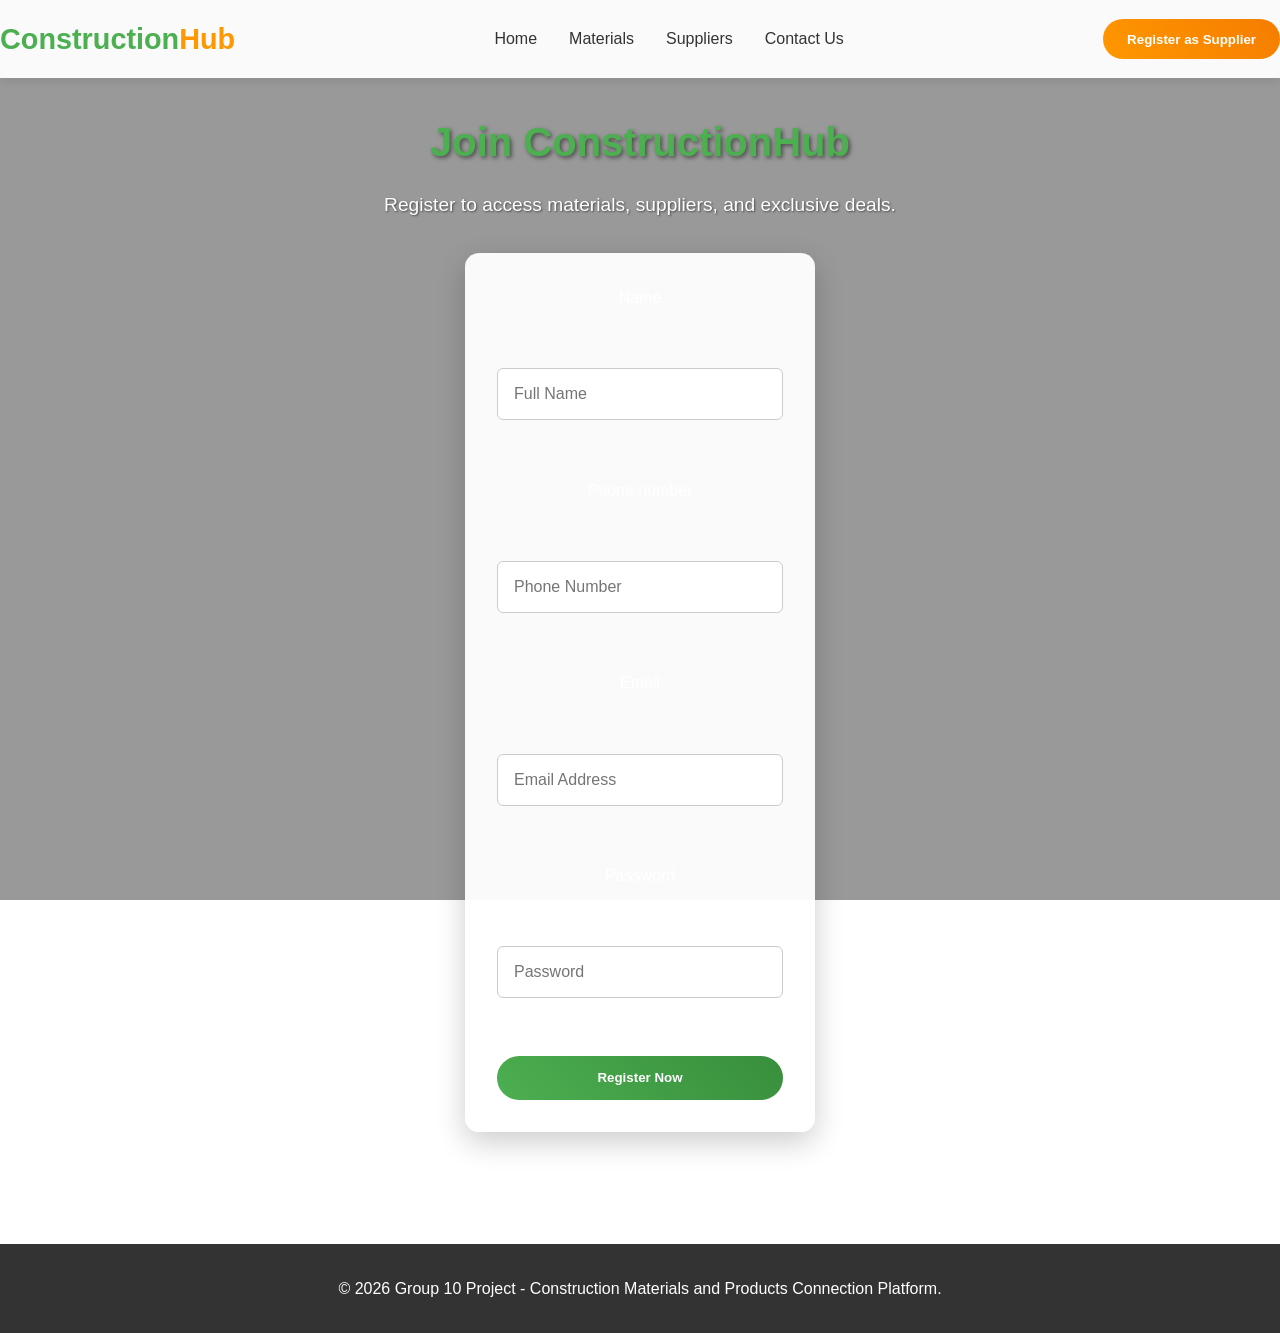
==== register.html @ cbdb5509 "Improve form layout with line breaks Added line breaks for better form field separation." ====
<!DOCTYPE html>
<html lang="en">
<head>
    <meta charset="UTF-8">
    <meta name="viewport" content="width=device-width, initial-scale=1.0">
    <link rel="stylesheet" href="./styles.css">
    <title>Group 10 | Construction Connection Platform</title>
</head>
<body>

    <header>
        <nav>
            <div class="logo">Construction<span>Hub</span></div>
            <ul>
                <li><a href="index.html#home">Home</a></li>
                <li><a href="index.html#materials">Materials</a></li>
                <li><a href="index.html#suppliers">Suppliers</a></li>
                <li><a href="index.html#contact">Contact Us</a></li>
            </ul>
            <button class="cta-btn">Register as Supplier</button>
        </nav>
    </header>

    <section class="hero">
        <div class="hero-content">
            <h1>Join ConstructionHub</h1>
            <p>Register to access materials, suppliers, and exclusive deals.</p>
            
            <form class="register-form" action="index.html">
                <label for="name"> Name</label><br>
                <input type="text" name="name" placeholder="Full Name" required><br>
                <label for="phone"> Phone number</label><br>
                <input type="tel" name="phone" placeholder="Phone Number" required><br>
                <label for="email"> Email</label><br>
                <input type="email" name="email" placeholder="Email Address" required><br>
                <label for="password">Password</label><br>
                <input type="password" name="password" placeholder="Password" required><br>
                <button type="submit" class="submit-btn">Register Now</button>
            </form>
        </div>
    </section>

    <footer>
        <p>&copy; 2026 Group 10 Project - Construction Materials and Products Connection Platform.</p>
    </footer>


</body>
</html>
---- styles.css ----
* {
  margin: 0;
  padding: 0;
  box-sizing: border-box;
}

body {
  font-family: 'Arial', sans-serif;
  line-height: 1.6;
  color: #333;
  background-image: linear-gradient(rgba(0,0,0,0.4), rgba(0,0,0,0.4)), url('https://images.unsplash.com/photo-1441974231531-c6227db76b6e?ixlib=rb-4.0.3&ixid=M3wxMjA3fDB8MHxwaG90by1wYWdlfHx8fGVufDB8fHx8fA%3D%3D&auto=format&fit=crop&w=2071&q=80');
  background-size: cover;
  background-position: center;
  background-attachment: fixed;
  min-height: 100vh;
}

.container {
  max-width: 1200px;
  margin: 0 auto;
  padding: 0 20px;
}

header {
  background: rgba(255, 255, 255, 0.95);
  box-shadow: 0 2px 10px rgba(0,0,0,0.1);
  position: sticky;
  top: 0;
  z-index: 100;
}

nav {
  display: flex;
  justify-content: space-between;
  align-items: center;
  padding: 1rem 0;
}

.logo {
  font-size: 1.8rem;
  font-weight: bold;
  color: #4CAF50;
}

.logo span {
  color: #FF9800;
}

nav ul {
  display: flex;
  list-style: none;
  gap: 2rem;
}

nav a {
  text-decoration: none;
  color: #333;
  font-weight: 500;
  transition: color 0.3s;
}

nav a:hover {
  color: #FF9800;
}

.cta-btn {
  background: linear-gradient(45deg, #FF9800, #F57C00);
  color: white;
  border: none;
  padding: 0.8rem 1.5rem;
  border-radius: 25px;
  font-weight: bold;
  cursor: pointer;
  transition: transform 0.3s, box-shadow 0.3s;
}

.cta-btn:hover {
  transform: translateY(-2px);
  box-shadow: 0 5px 15px rgba(255,152,0,0.4);
}

.hero {
  min-height: 80vh;
  display: grid;
  place-items: center;
  text-align: center;
  color: white;
  padding: 2rem 0;
}

.hero-content h1 {
  font-size: 3rem;
  margin-bottom: 1rem;
  text-shadow: 2px 2px 4px rgba(0,0,0,0.5);
}

.hero-content p {
  font-size: 1.3rem;
  margin-bottom: 2rem;
  text-shadow: 1px 1px 2px rgba(0,0,0,0.5);
}

.search-bar {
  display: flex;
  max-width: 500px;
  margin: 0 auto;
  gap: 1rem;
}

.search-bar input {
  flex: 1;
  padding: 1rem;
  border: none;
  border-radius: 25px;
  font-size: 1rem;
}

.search-bar button {
  background: #4CAF50;
  color: white;
  border: none;
  padding: 1rem 2rem;
  border-radius: 25px;
  cursor: pointer;
  font-weight: bold;
  transition: background 0.3s;
}

.search-bar button:hover {
  background: #45a049;
}

.about, .categories {
  padding: 4rem 0;
  background: rgba(255,255,255,0.9);
  margin: 2rem 0;
  border-radius: 10px;
  box-shadow: 0 5px 20px rgba(0,0,0,0.1);
}

.about {
  text-align: center;
}

.about h2, .categories h3 {
  color: #4CAF50;
  font-size: 2.5rem;
  margin-bottom: 1rem;
}

.about p {
  font-size: 1.2rem;
  max-width: 800px;
  margin: 0 auto 2rem;
}

.about ul {
  list-style: none;
  max-width: 600px;
  margin: 0 auto;
}

.about li {
  background: white;
  margin: 0.5rem 0;
  padding: 1rem;
  border-radius: 8px;
  box-shadow: 0 2px 10px rgba(0,0,0,0.1);
  font-size: 1.1rem;
  position: relative;
  padding-left: 2.5rem;
}



.categories {
  text-align: center;
}

.categories p {
  font-size: 1.1rem;
  margin-bottom: 2rem;
  color: #666;
}

.grid-container {
  display: grid;
  grid-template-columns: repeat(auto-fit, minmax(250px, 1fr));
  gap: 2rem;
  max-width: 1000px;
  margin: 0 auto;
}

.card {
  background: rgba(255,255,255,0.95);
  padding: 2rem;
  border-radius: 15px;
  box-shadow: 0 10px 30px rgba(0,0,0,0.2);
  font-size: 1.3rem;
  font-weight: bold;
  color: #333;
  border: 3px solid transparent;
}


.contact {
    padding: 3rem 2rem;
    background: rgba(255, 255, 255, 0.9);
    margin: 2rem 0;
    border-radius: 10px;
    text-align: center;
}

.contact h2 {
    color: #4CAF50;
    font-size: 2.5rem;
    margin-bottom: 0.5rem;
}

.contact > p {
    color: #666;
    margin-bottom: 2rem;
}

.contact-container {
    display: grid;
    grid-template-columns: 1fr 1fr;
    gap: 2rem;
    max-width: 900px;
    margin: 0 auto;
    text-align: left;
}

.contact-info h3 {
    color: #FF9800;
    margin-bottom: 1rem;
}

.contact-info p {
    margin-bottom: 0.8rem;
    color: #444;
}

.contact-form {
    display: flex;
    flex-direction: column;
    gap: 1rem;
}

.contact-form input,
.contact-form select,
.contact-form textarea {
    padding: 0.6rem 0.8rem;
    border: 1px solid #ccc;
    border-radius: 6px;
    font-size: 1rem;
    font-family: Arial, sans-serif;
}



.submit-btn {
    background: linear-gradient(45deg, #4CAF50, #388E3C);
    color: white;
    border: none;
    padding: 0.9rem;
    border-radius: 25px;
    font-weight: bold;
    cursor: pointer;
}

.submit-btn:hover {
    opacity: 0.9;
}

.register-form {
    display: flex;
    flex-direction: column;
    gap: 1rem;
    max-width: 350px;
    margin: 2rem auto;
    background: rgba(255,255,255,0.95);
    padding: 2rem;
    border-radius: 14px;
    box-shadow: 0 10px 30px rgba(0,0,0,0.2);
}


.register-form input {

    padding: 1rem;
    border: 1px solid #ccc;
    border-radius: 6px;
    font-size: 1rem;
    font-family: Arial, sans-serif;
}

.register-form input:focus {
    outline: none;
    border-color: #4CAF50;
    box-shadow: 0 0 5px rgba(76, 175, 80, 0.3);
}

.hero-content h1 {
    color: #4CAF50;
    font-size: 2.5rem;
    margin-bottom: 1rem;
}

.hero-content p {
    font-size: 1.2rem;
    margin-bottom: 2rem;
}


footer {
  background: rgba(0,0,0,0.8);
  color: white;
  text-align: center;
  padding: 2rem;
  margin-top: 3rem;
}
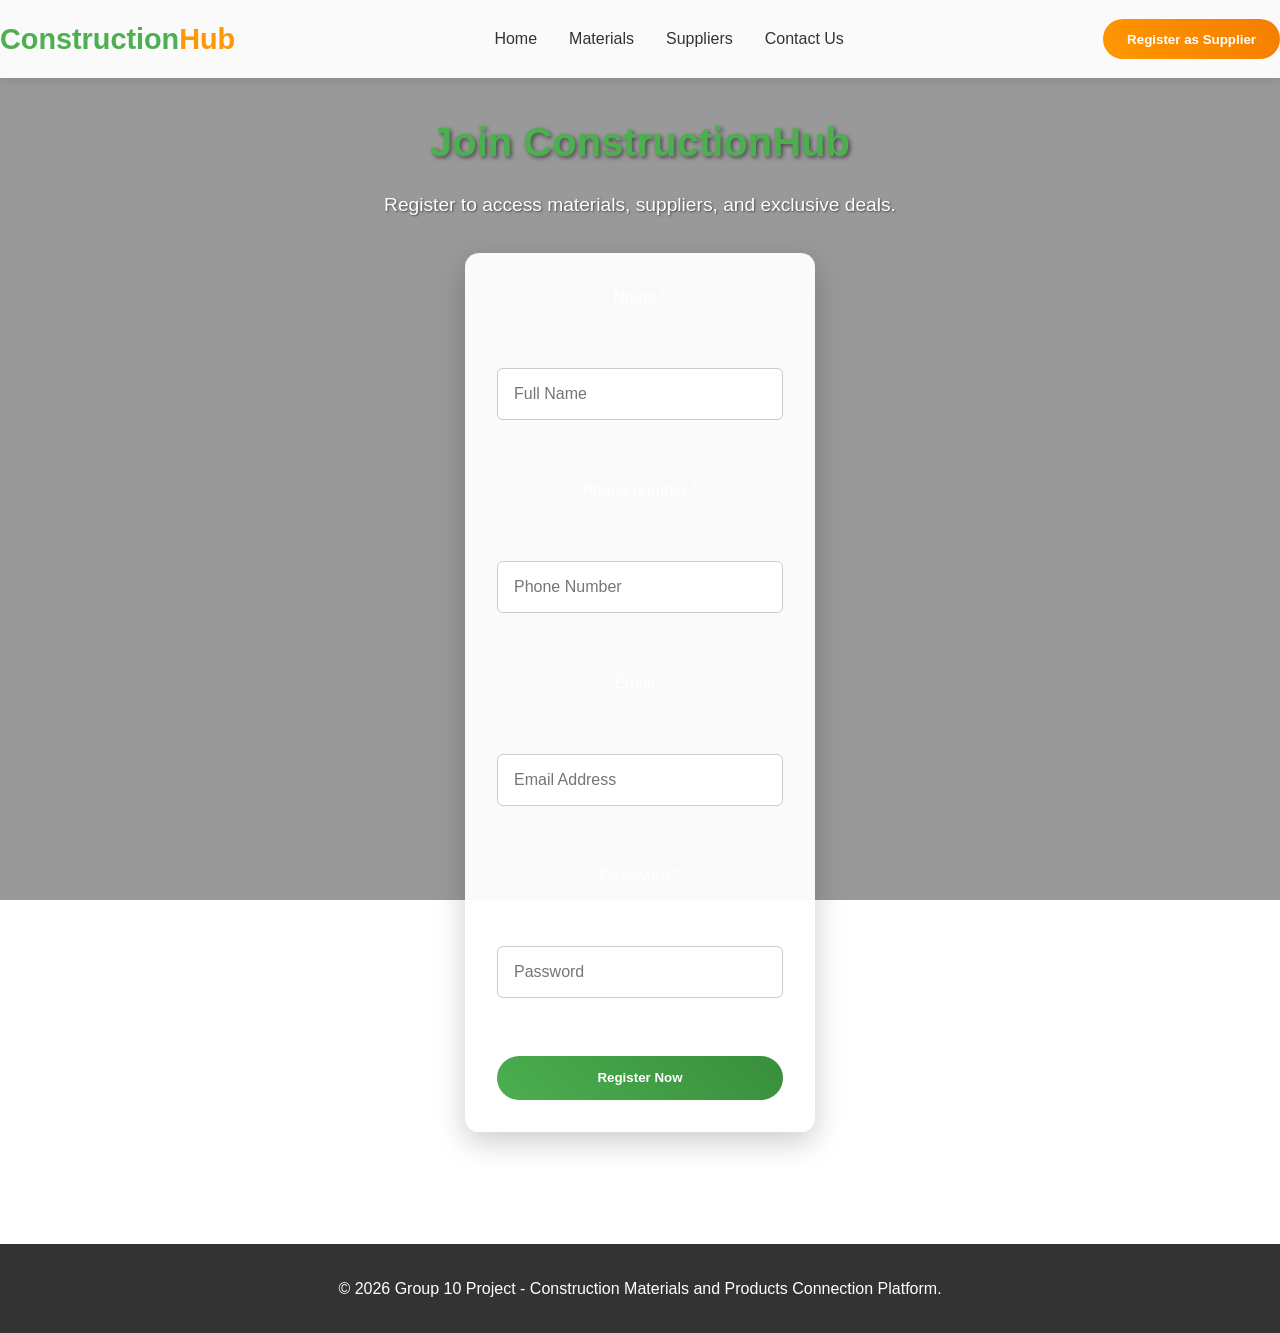
==== commit d613f5a6: "Mark form fields as required with asterisks Updated form labels to indicate required fields with an " ====
--- a/register.html
+++ b/register.html
@@ -27,13 +27,13 @@
             <p>Register to access materials, suppliers, and exclusive deals.</p>
             
             <form class="register-form" action="index.html">
-                <label for="name"> Name</label><br>
+                <label for="name"> Name *</label><br>
                 <input type="text" name="name" placeholder="Full Name" required><br>
-                <label for="phone"> Phone number</label><br>
+                <label for="phone"> Phone number *</label><br>
                 <input type="tel" name="phone" placeholder="Phone Number" required><br>
-                <label for="email"> Email</label><br>
+                <label for="email"> Email *</label><br>
                 <input type="email" name="email" placeholder="Email Address" required><br>
-                <label for="password">Password</label><br>
+                <label for="password">Password *</label><br>
                 <input type="password" name="password" placeholder="Password" required><br>
                 <button type="submit" class="submit-btn">Register Now</button>
             </form>
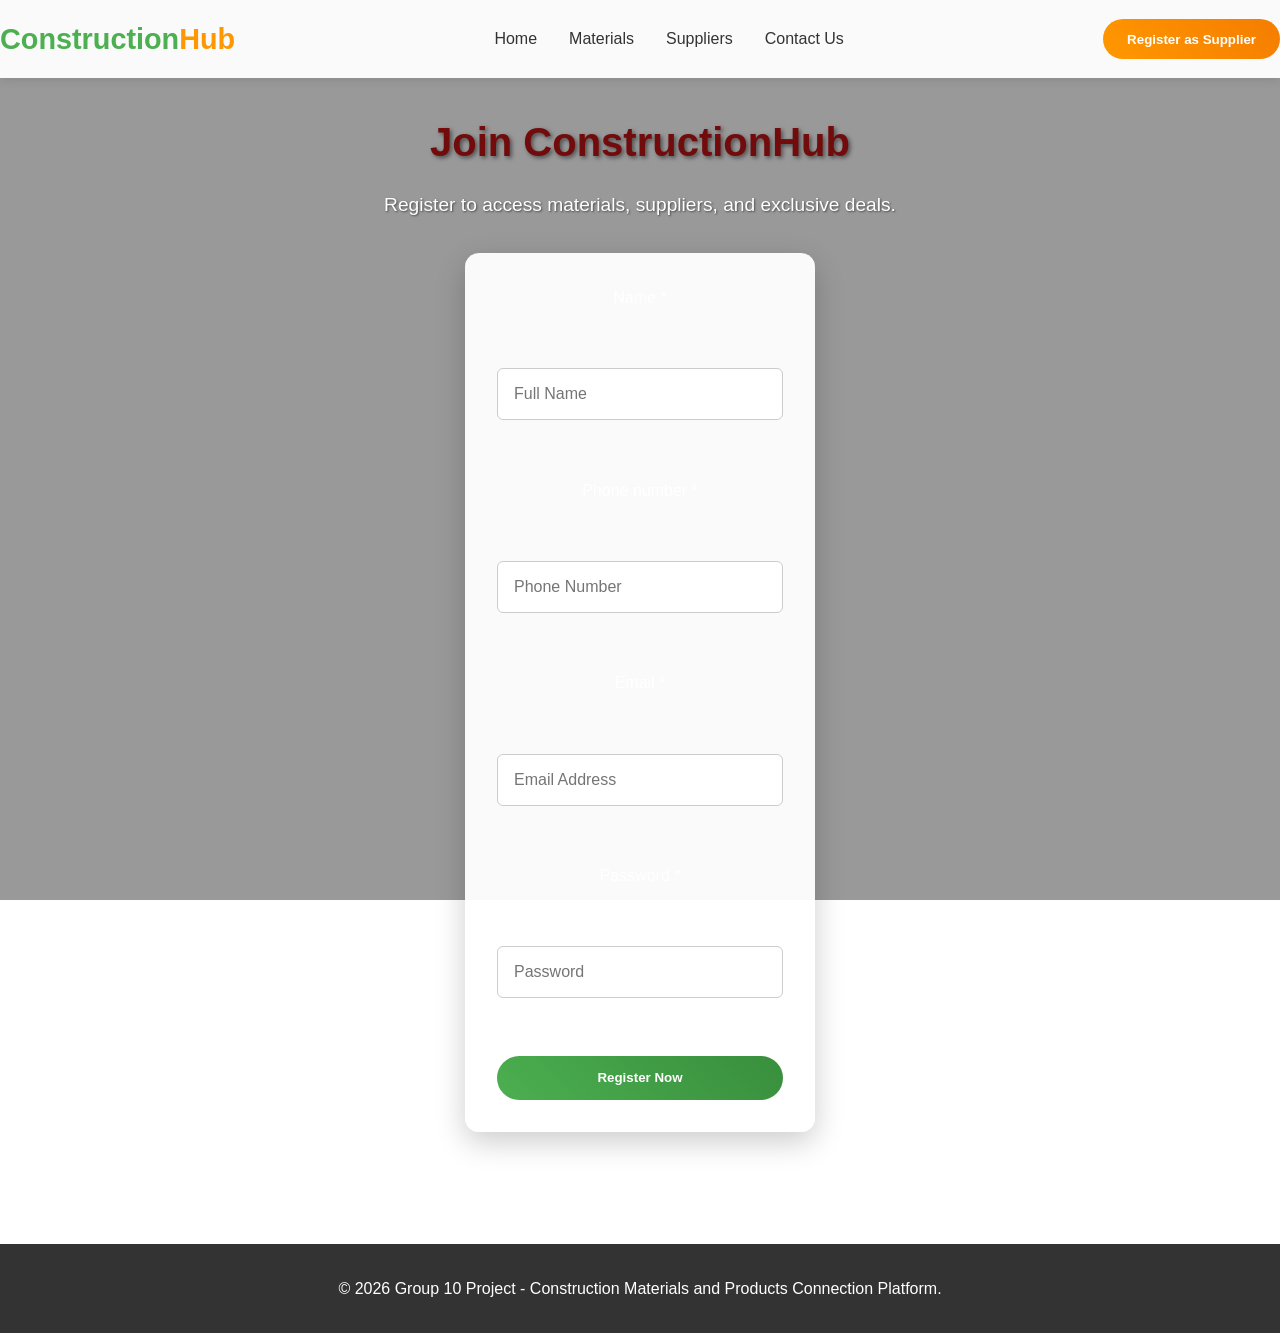
==== commit 2907251c: "Update register.html I changed the color of 'Join ConstructionHub' from green to brown following the" ====
--- a/register.html
+++ b/register.html
@@ -23,7 +23,7 @@
 
     <section class="hero">
         <div class="hero-content">
-            <h1>Join ConstructionHub</h1>
+            <h1 style="color:rgb(114,12,12)">Join ConstructionHub</h1>
             <p>Register to access materials, suppliers, and exclusive deals.</p>
             
             <form class="register-form" action="index.html">
--- a/styles.css
+++ b/styles.css
@@ -127,83 +127,168 @@
   transition: background 0.3s;
 }
 
+
+
+
+
 .search-bar button:hover {
   background: #45a049;
 }
 
-.about, .categories {
-  padding: 4rem 0;
+
+ .categories {
+  text-align: center;
+  padding: 2rem 0;
   background: rgba(255,255,255,0.9);
   margin: 2rem 0;
   border-radius: 10px;
   box-shadow: 0 5px 20px rgba(0,0,0,0.1);
-}
-
-.about {
-  text-align: center;
-}
-
-.about h2, .categories h3 {
+  display: flex;
+  flex-wrap: wrap;
+  justify-content: center;
+}
+.categories h3 {
+  flex-basis: 100%;
+}
+.categories p {
+  flex-basis: 100%;
+}
+
+
+
+ .about {
+  display: flex;
+  background: white;
+  padding: 2rem 1rem;
+  border-radius: 15px;
+  box-shadow: 0 10px 30px rgba(0,0,0,0.1);
+  text-align: center;
+  transition: transform 0.3s;
+}
+
+
+
+.mission {
+  text-align: center;
+}
+
+.about h3 {
+  font-size: 2.5rem;
   color: #4CAF50;
-  font-size: 2.5rem;
-  margin-bottom: 1rem;
-}
-
-.about p {
-  font-size: 1.2rem;
+}
+
+.values-grid {
+  display: grid;
+  display: flex;
+  gap: 1.5rem;
   max-width: 800px;
-  margin: 0 auto 2rem;
-}
-
-.about ul {
-  list-style: none;
+  margin: 0 auto;
+}
+
+.value-grid {
+  gap: 1.5rem;
   max-width: 600px;
+  margin-left: 50px;
   margin: 0 auto;
 }
 
-.about li {
+.value-card {
   background: white;
-  margin: 0.5rem 0;
-  padding: 1rem;
-  border-radius: 8px;
-  box-shadow: 0 2px 10px rgba(0,0,0,0.1);
-  font-size: 1.1rem;
-  position: relative;
-  padding-left: 2.5rem;
-}
-
-
-
-.categories {
-  text-align: center;
-}
-
-.categories p {
-  font-size: 1.1rem;
-  margin-bottom: 2rem;
+  padding: 2rem 1rem;
+  border-radius: 15px;
+  box-shadow: 0 10px 30px rgba(0,0,0,0.1);
+  text-align: center;
+  transition: transform 0.3s;
+}
+
+.value-card:hover {
+  transform: translateY(-5px);
+}
+
+
+
+.value-card h4 {
+color: #FF9800;  margin-bottom: 0.5rem;
+}
+
+.value-card p {
   color: #666;
-}
-
-.grid-container {
-  display: grid;
-  grid-template-columns: repeat(auto-fit, minmax(250px, 1fr));
-  gap: 2rem;
-  max-width: 1000px;
-  margin: 0 auto;
+  font-size: 1rem;
 }
 
 .card {
-  background: rgba(255,255,255,0.95);
-  padding: 2rem;
-  border-radius: 15px;
-  box-shadow: 0 10px 30px rgba(0,0,0,0.2);
-  font-size: 1.3rem;
-  font-weight: bold;
-  color: #333;
-  border: 3px solid transparent;
-}
-
-
+  padding: 15px;
+  background-color: #ffffff;
+  margin: 10px;
+  height: 300px;
+  border-radius: 15px;
+}
+.card-img1 {
+  background-color: #FF9800;
+  height: 150px;
+  border-radius: 15px;
+  background-image: url(https://static.homeguide.com/assets/images/content/homeguide-pallet-of-red-clay-bricks-in-a-stack-of-500.jpg);
+  background-position: center;
+  background-size: cover;
+}
+.card-img2 {
+  background-color: #FF9800;
+  height: 150px;
+  border-radius: 15px;
+  background-image: url(https://nilepost.co.ug/wp-content/uploads/2021/02/Fundi-cement-1.jpeg);
+  background-position: center;
+  background-size: cover;
+}
+.card-img3 {
+  background-color: #FF9800;
+  height: 150px;
+  border-radius: 15px;
+  background-image: url(https://static.vecteezy.com/system/resources/thumbnails/072/527/012/small/stacked-timber-wood-beams-for-construction-industry-photo.jpg);
+  background-position: center;
+  background-size: cover;
+}
+.card-img4 {
+  background-color: #FF9800;
+  height: 150px;
+  border-radius: 15px;
+  background-image: url(https://iconic.co.ug/wp-content/uploads/2021/01/40-70-70mm-Stone-Coarse-Aggregate-.jpeg);
+  background-position: center;
+  background-size: cover;
+}
+.card-img5 {
+  background-color: #FF9800;
+  height: 150px;
+  border-radius: 15px;
+  background-image: url(https://www.carrentalug.com/wp-content/uploads/2025/08/heavy-construction-equipment-types-1024x684.jpg);
+  background-position: center;
+  background-size: cover;
+}
+.card:hover {
+  cursor: context-menu;
+  color: aliceblue;
+  background-color: #333;
+  transform: scale(1.05);
+  transition: all 1s ease;
+}
+.card a {
+  color: #ccc;
+  background-color: rgb(68, 68, 67);
+  display: block;
+  margin: 15px 15px;
+  border-radius: 15px;
+}
+.card a:hover {
+  color: #388E3C;
+  background-color: #ccc;
+  cursor: pointer;
+}
+#available {
+  color: rgb(69, 160, 73);
+}
+ 
+#out {
+  color: rgb(240, 56, 56);
+}
 .contact {
     padding: 3rem 2rem;
     background: rgba(255, 255, 255, 0.9);
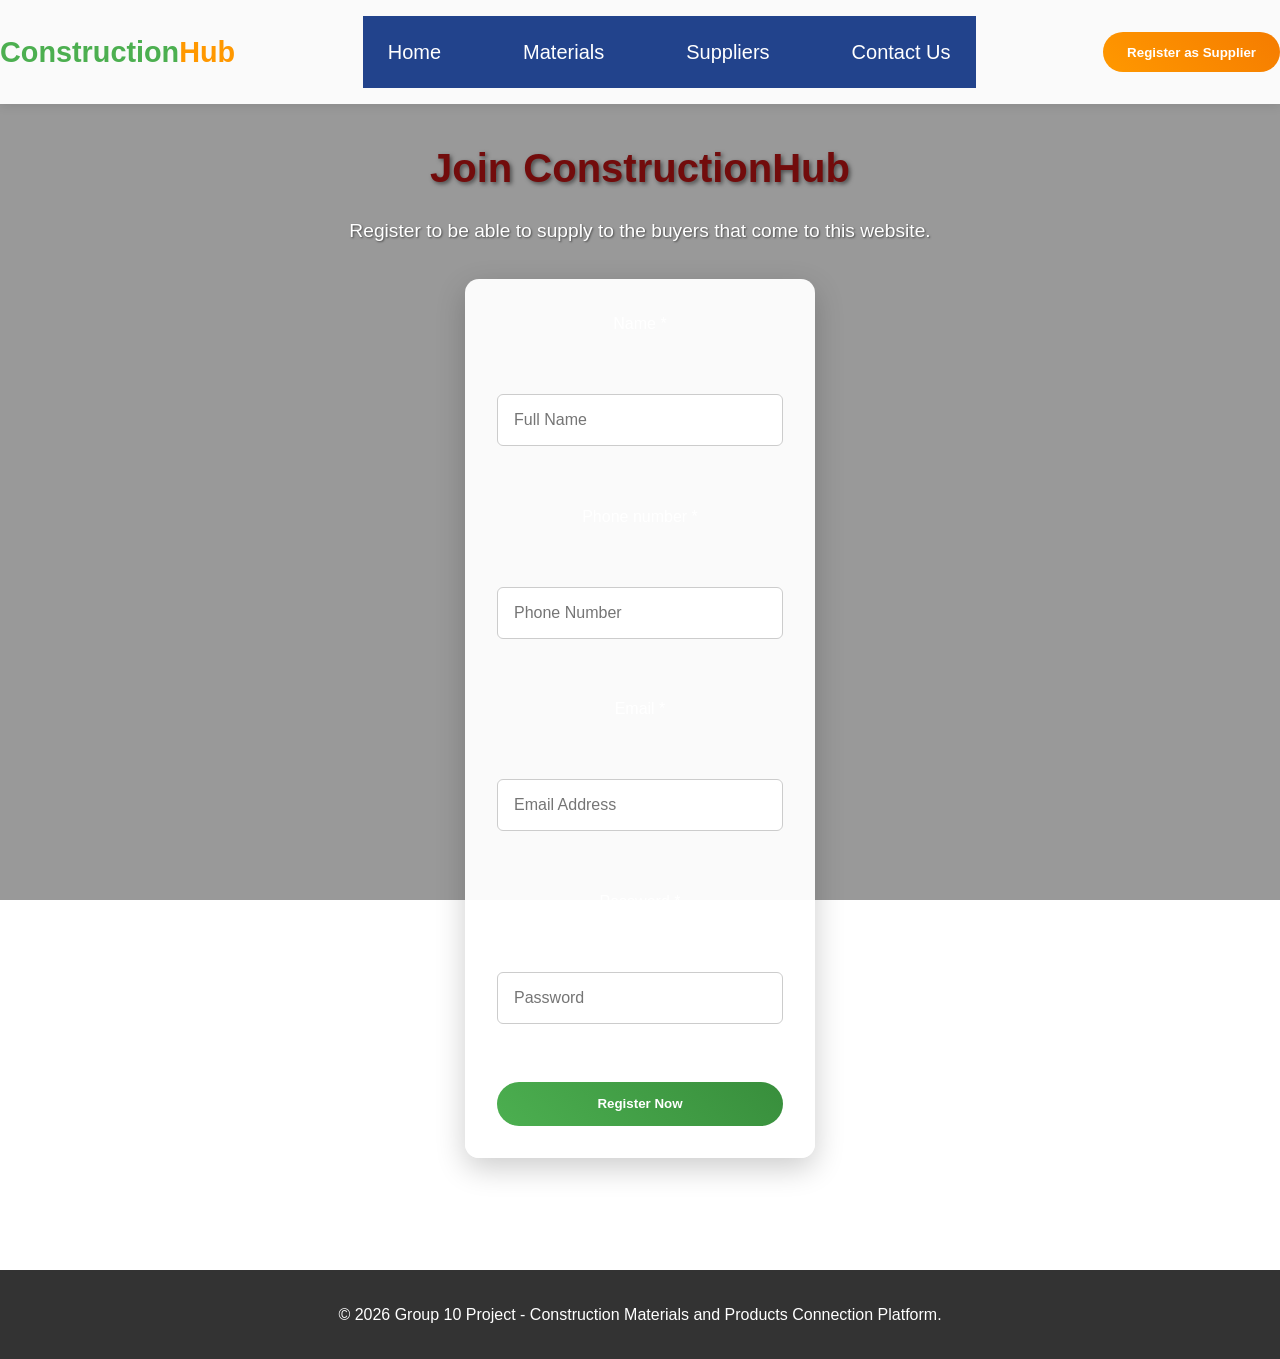
==== commit d6473f4d: "Update register.html I have changed the statement above the register form because this form is speci" ====
--- a/register.html
+++ b/register.html
@@ -24,7 +24,7 @@
     <section class="hero">
         <div class="hero-content">
             <h1 style="color:rgb(114,12,12)">Join ConstructionHub</h1>
-            <p>Register to access materials, suppliers, and exclusive deals.</p>
+            <p>Register to be able to supply to the buyers that come to this website.</p>
             
             <form class="register-form" action="index.html">
                 <label for="name"> Name *</label><br>
--- a/styles.css
+++ b/styles.css
@@ -1,3 +1,7 @@
+
+html {
+  scroll-behavior: smooth;
+}
 
 * {
   margin: 0;
@@ -9,7 +13,7 @@
   font-family: 'Arial', sans-serif;
   line-height: 1.6;
   color: #333;
-  background-image: linear-gradient(rgba(0,0,0,0.4), rgba(0,0,0,0.4)), url('https://images.unsplash.com/photo-1441974231531-c6227db76b6e?ixlib=rb-4.0.3&ixid=M3wxMjA3fDB8MHxwaG90by1wYWdlfHx8fGVufDB8fHx8fA%3D%3D&auto=format&fit=crop&w=2071&q=80');
+  background-image: linear-gradient(rgba(0,0,0,0.4), rgba(0,0,0,0.4)), url(https://images.unsplash.com/photo-1512267372775-a001038ff126?fm=jpg&q=60&w=3000&auto=format&fit=crop&ixlib=rb-4.1.0&ixid=M3wxMjA3fDB8MHxzZWFyY2h8M3x8c2t5c2NyYXBlciUyMG5pZ2h0fGVufDB8fDB8fHww);
   background-size: cover;
   background-position: center;
   background-attachment: fixed;
@@ -52,6 +56,38 @@
   list-style: none;
   gap: 2rem;
 }
+ ul{
+  list-style: none;
+  background: #22438c;
+ }
+ ul li {
+  display: inline-block;
+  position: relative;
+ }
+ ul li a {
+  display: block;
+  padding: 20px 25px;
+  color: #fff;
+  text-decoration: none;
+  text-align: center;
+  font-size: 20px;
+ }
+ ul li ul.dropdowm li{
+  display: block;
+ }
+ ul li ul.dropdown{
+width: 100%;
+background: #22438c;
+position: absolute;
+z-index: 999;
+display: none;
+ }
+ ul li a:hover{
+  background: #112c66;
+ }
+ ul li:hover ul.dropdown {
+  display: block;
+ }
 
 nav a {
   text-decoration: none;
@@ -288,6 +324,70 @@
  
 #out {
   color: rgb(240, 56, 56);
+}
+
+.sponsers {
+  text-align: center;
+  padding: 2rem 0;
+  background: rgba(255,255,255,0.9);
+  margin: 2rem 0;
+  border-radius: 10px;
+  box-shadow: 0 5px 20px rgba(0,0,0,0.1);
+  display: flex;
+  flex-wrap: wrap;
+  justify-content: center;
+}
+
+.sponsers h3 {
+  flex-basis: 100%;
+}
+.s-card {
+  height: 100px;
+  background-color: rgb(235, 231, 231);
+  margin: 20px;
+}
+.sponser-img1 {
+  background-color: #444;
+  height: 75px;
+  border-radius: 15px;
+  background-image: url(https://encrypted-tbn0.gstatic.com/images?q=tbn:ANd9GcQ_bAFWhbJIOcPw-yif_VvnRAxtcyJtdZ5Q4g&s);
+  background-position: center;
+  background-size: cover;
+}
+.sponser-img2 {
+  background-color: #444;
+  height: 75px;
+  border-radius: 15px;
+  background-image: url(https://encrypted-tbn0.gstatic.com/images?q=tbn:ANd9GcSbXIFRf8VizvNRYhj7TZim0w90HnSOg50YBg&s);
+  background-position: center;
+  background-size: cover;
+}
+.sponser-img3 {
+  background-color: #444;
+  height: 75px;
+  border-radius: 15px;
+  background-image: url(https://www.shutterstock.com/image-vector/construction-services-logo-vector-template-600nw-2542533789.jpg);
+  background-position: center;
+  background-size: cover;
+}
+.sponser-img4 {
+  background-color: #444;
+  height: 75px;
+  border-radius: 15px;
+  background-image: url(https://images.seeklogo.com/logo-png/61/1/costa-construction-services-ltd-logo-png_seeklogo-612689.png);
+  background-position: center;
+  background-size: cover;
+}
+.sponser-img5 {
+  background-color: #fafafa;
+  height: 75px;
+  border-radius: 15px;
+  background-image: url(https://brandlogovector.com/wp-content/uploads/2021/12/UBA-Logo-Small.png);
+  background-position: center;
+  background-size: cover;
+}
+.s-card h3 {
+  color: #807f7f;
 }
 .contact {
     padding: 3rem 2rem;
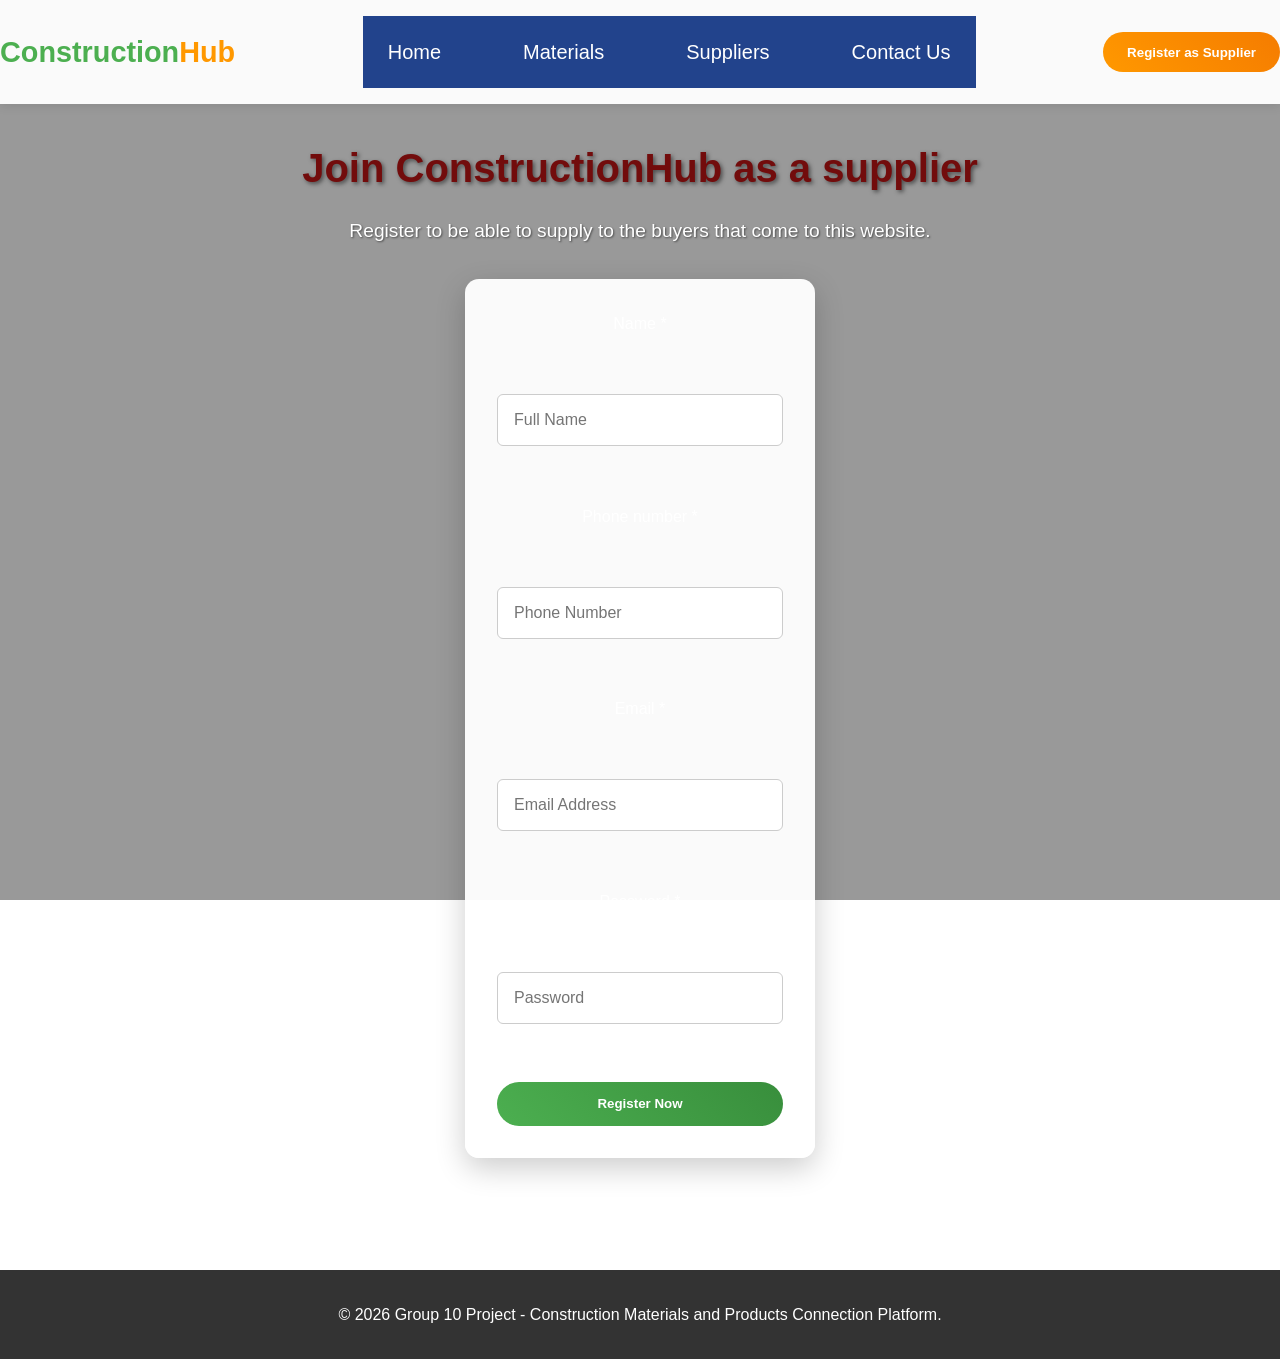
==== commit 75790b08: "Update register.html I have changed this to show it clearly to whoever taps on the register part of " ====
--- a/register.html
+++ b/register.html
@@ -23,7 +23,7 @@
 
     <section class="hero">
         <div class="hero-content">
-            <h1 style="color:rgb(114,12,12)">Join ConstructionHub</h1>
+            <h1 style="color:rgb(114,12,12)">Join ConstructionHub as a supplier</h1>
             <p>Register to be able to supply to the buyers that come to this website.</p>
             
             <form class="register-form" action="index.html">
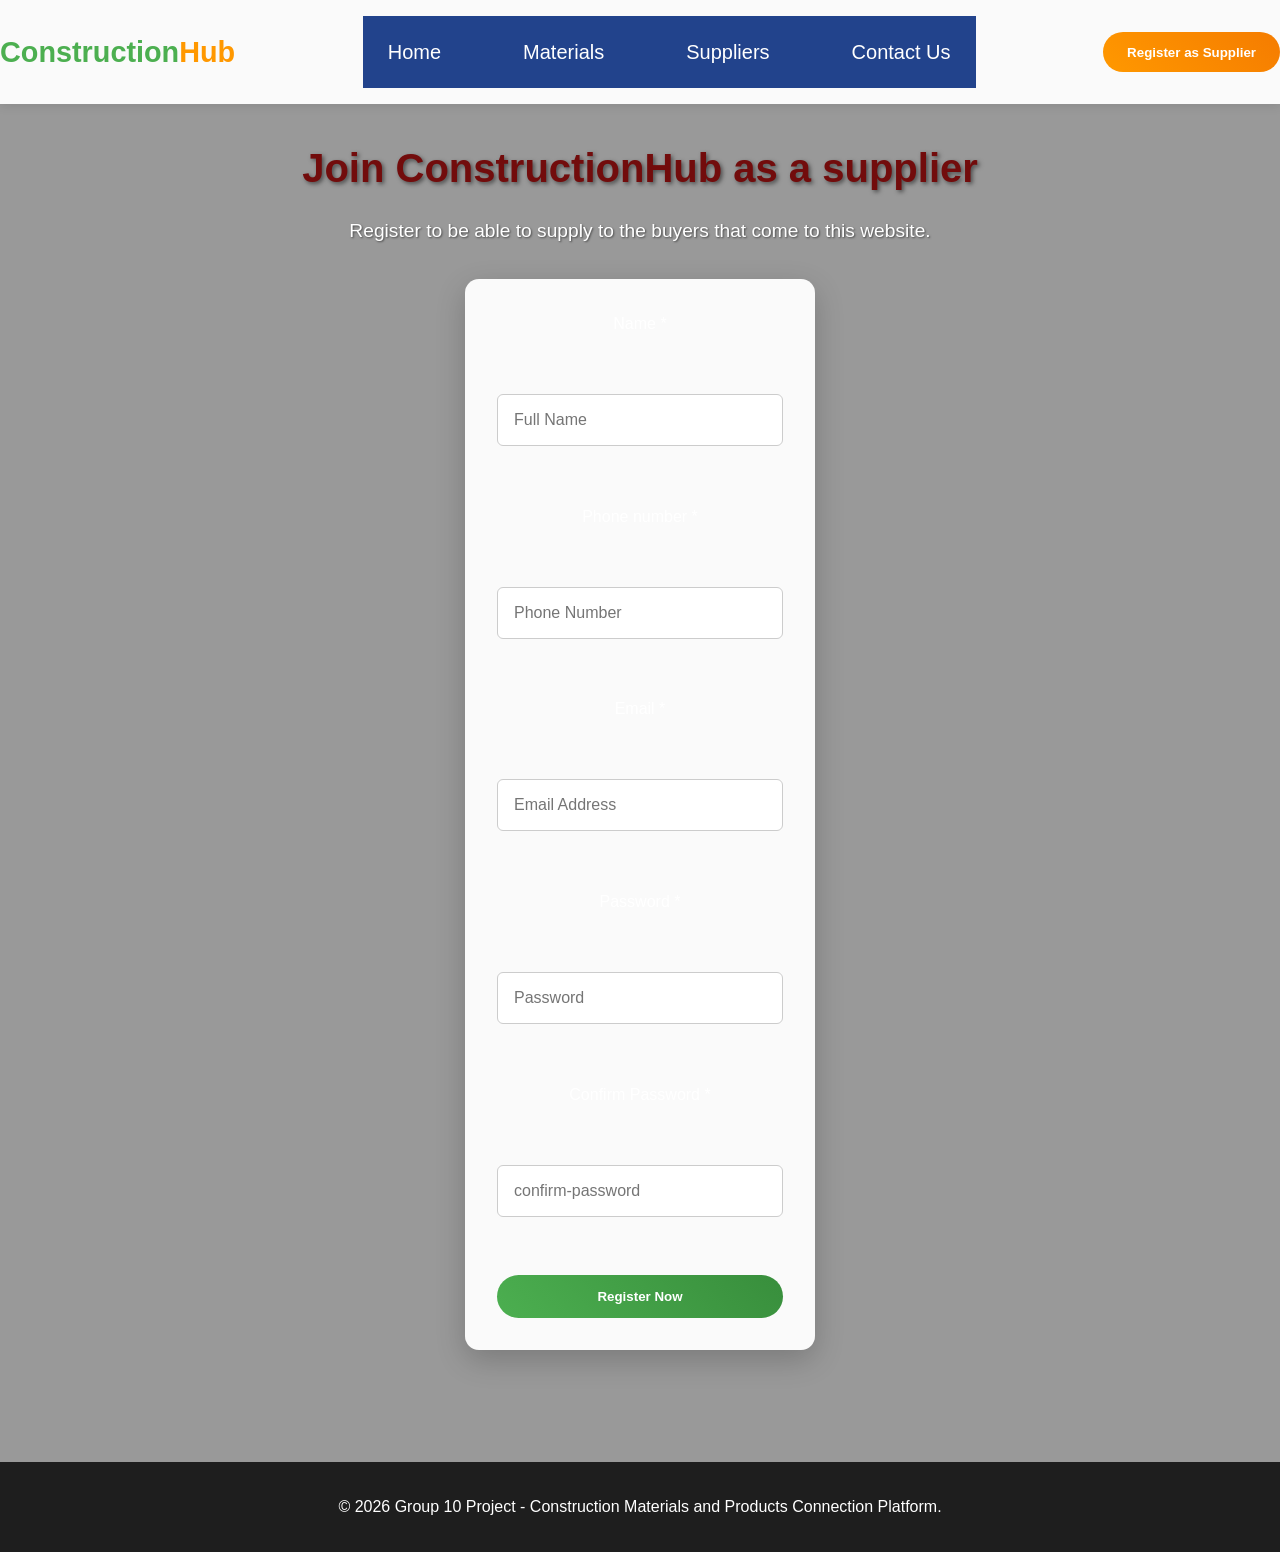
==== commit 1364338b: "Add confirm password field to registration form" ====
--- a/register.html
+++ b/register.html
@@ -35,6 +35,8 @@
                 <input type="email" name="email" placeholder="Email Address" required><br>
                 <label for="password">Password *</label><br>
                 <input type="password" name="password" placeholder="Password" required><br>
+                <label for="confirm-password">Confirm Password *</label><br>
+                <input type="password" name="confirm-password" placeholder="confirm-password" required><br>
                 <button type="submit" class="submit-btn">Register Now</button>
             </form>
         </div>
@@ -43,7 +45,27 @@
     <footer>
         <p>&copy; 2026 Group 10 Project - Construction Materials and Products Connection Platform.</p>
     </footer>
+<script>
+    const form = document.querySelector(".register-form");
 
+    form.addEventListener("submit", function(e) {
+        e.preventDefault(); // stop default redirect
+
+        const name = form.name.value.trim();
+        const phone = form.phone.value.trim();
+        const email = form.email.value.trim();
+        const password = form.password.value;
+
+        if (password.length < 6) {
+            alert("Password must be at least 6 characters long.");
+            return;
+        }
+
+        alert("Registration successful! Welcome " + name);
+
+        form.reset(); // clear form after submit
+    });
+</script>
 
 </body>
 </html>
--- a/styles.css
+++ b/styles.css
@@ -16,7 +16,7 @@
   background-image: linear-gradient(rgba(0,0,0,0.4), rgba(0,0,0,0.4)), url(https://images.unsplash.com/photo-1512267372775-a001038ff126?fm=jpg&q=60&w=3000&auto=format&fit=crop&ixlib=rb-4.1.0&ixid=M3wxMjA3fDB8MHxzZWFyY2h8M3x8c2t5c2NyYXBlciUyMG5pZ2h0fGVufDB8fDB8fHww);
   background-size: cover;
   background-position: center;
-  background-attachment: fixed;
+  background-attachment: scroll;
   min-height: 100vh;
 }
 
